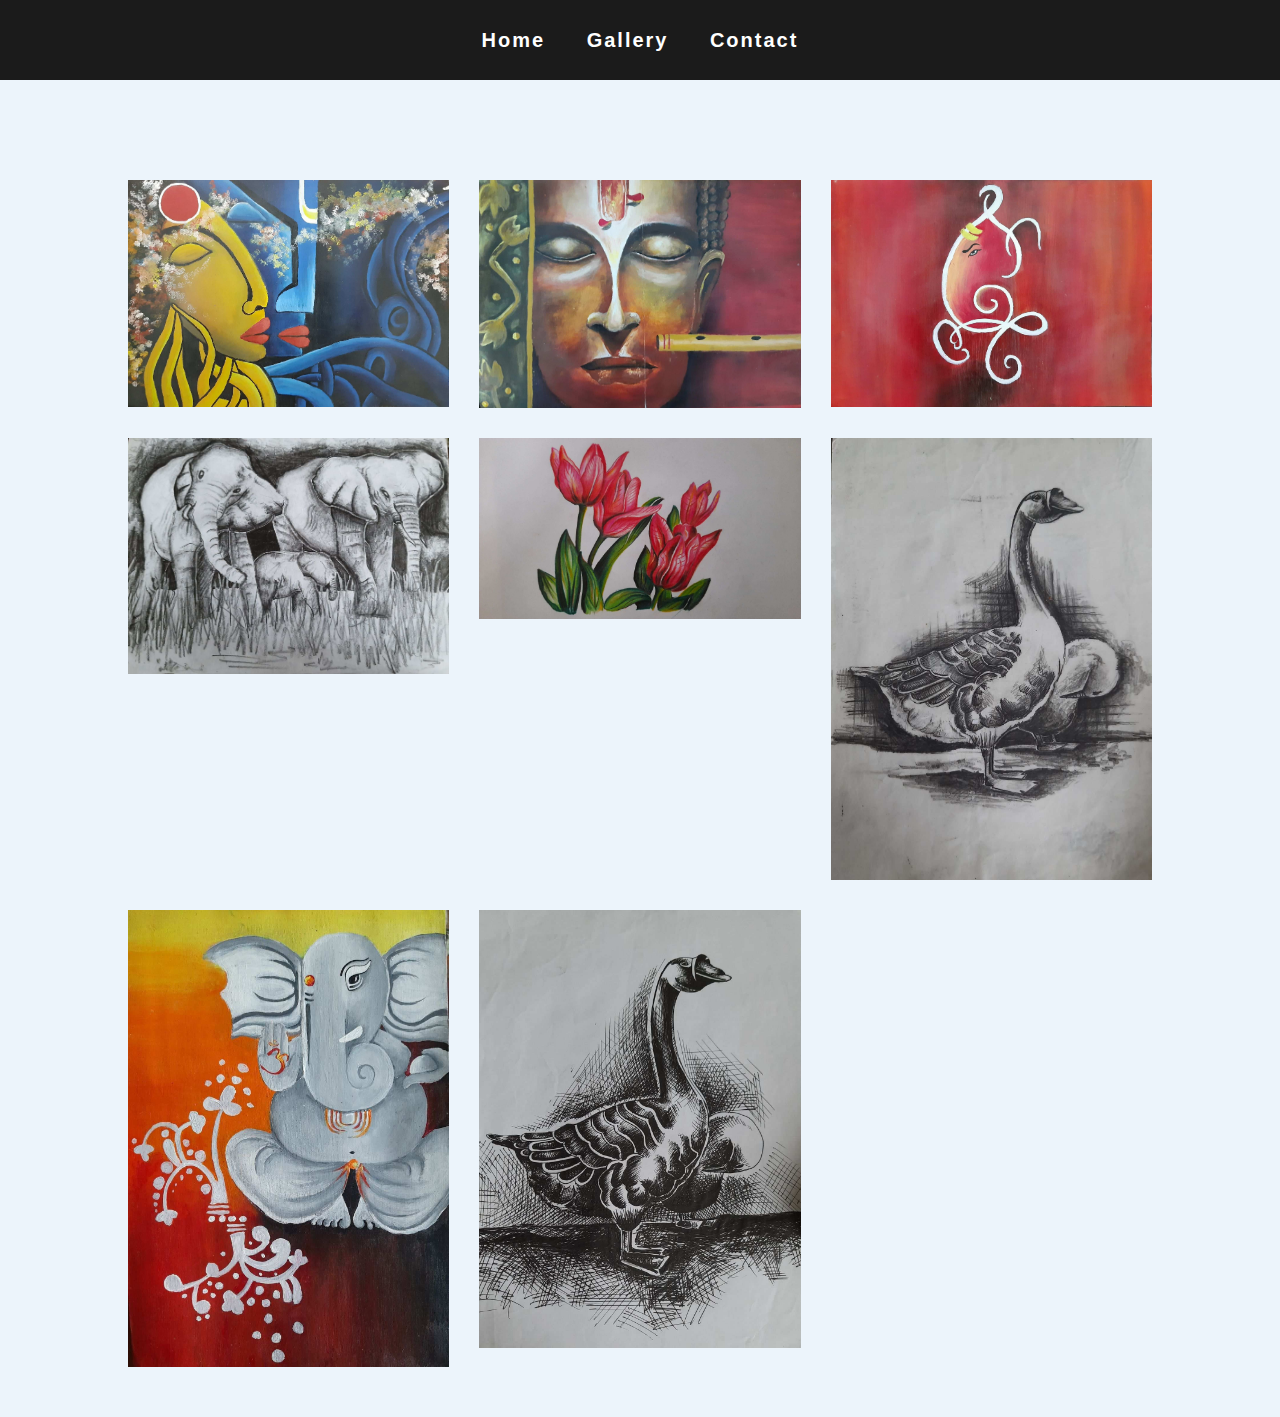
==== home.html @ 522c552e "update" ====
<html lang="en">
<head>
    <meta charset="UTF-8">
    <meta http-equiv="X-UA-Compatible" content="IE=edge">
    <meta name="viewport" content="width=device-width, initial-scale=1.0">
    <link rel="stylesheet" href="assets/css/style.css">
    <title>Gallery</title>
</head>
<body>
    <div class="banner">
        <nav class="navbar">
            <ul>
                <li><a href="">Home</a></li>
                <li><a href="">Gallery</a></li>
                <li><a href="">Contact</a></li>
            </ul>
        </nav>
    </div>
    <div class="full-img" id="fullImgBox">
        <img src="assets/images/twitter_profile(1-8-2022).png" alt="" id="fullImg">
        <span onclick="closeFullImg()">X</span>
    </div>
    <div class="img-gallery">
        <img src="assets/images/paint1.jpg" onclick="openFullImg(this.src)">
        <img src="assets/images/paint2.jpg" onclick="openFullImg(this.src)">
        <img src="assets/images/paint3.jpg" onclick="openFullImg(this.src)">
        <img src="assets/images/paint7.jpg" onclick="openFullImg(this.src)">
        <img src="assets/images/paint8.jpg" onclick="openFullImg(this.src)">
        <img src="assets/images/paint5.jpg" onclick="openFullImg(this.src)">
        <img src="assets/images/paint4.jpg" onclick="openFullImg(this.src)">
        <img src="assets/images/paint6.jpg" onclick="openFullImg(this.src)">
    </div>

<script>
    var fullImgBox = document.getElementById("fullImgBox");
    var fullImg = document.getElementById("fullImg");

    function openFullImg(pic){
        fullImgBox.style.display = "flex";
        fullImg.src = pic;
    }

    function closeFullImg() {
        fullImgBox.style.display = "none";   
    }


</script>
</body>
</html>
---- assets/css/style.css ----
*{
    margin: 0;
    padding: 0;
    font-family: sans-serif;
}
body{
    background: #ecf4fb;
}
.img-gallery{
    width: 80%;
    margin: 100px auto 50px;
    display: grid;
    grid-template-columns:repeat(auto-fit, minmax(250px, 1fr));
    grid-gap: 30px;
}
.img-gallery img{
    width: 100%;
    cursor: pointer;
}
.img-gallery img:hover{
    transform: scale(1.1);
    border-radius:20px;
    box-shadow:0 30px 20px rgb(16, 17, 29);
    transition: 0.5s;
}
.img-gallery img:not(:hover){
    transition: 0.5s;
}
.full-img{
    width: 100%;
    height:100vh;
    background: rgba(0,0,0,0.9);
    position: fixed;
    top: 0;
    left: 0;
    display: none;
    align-items: center;
    justify-content: center;
    z-index: 100;
}
.full-img img{
    width: 90%;
    max-width: 500px;
}
.full-img span{
    position: absolute;
    top: 5%;
    right: 5%;
    font-size: 30px;
    color: white;
    cursor:pointer ;
}


.banner{
    background: #1b1b1b;
    height:80px;
    top: 0;
    position: sticky;
    z-index: 100;
}
.banner .navbar{
    padding: px;
    text-align: center;
    line-height: 80px;
    letter-spacing: 2px;
    word-spacing: 15px;
}
.banner .navbar ul li{
    display: inline-block;
    align-items: center;
}
.banner .navbar ul li a{
    color: white;
    text-decoration: none;
    font-size: 20px;
    padding: 10px;
    font-weight: bold;
    border-radius: 20px;
}
.banner .navbar ul li a:hover{
    color: black;
    background: white;
}
.banner .navbar ul li a:not(:hover){
    transition: 1s;
}
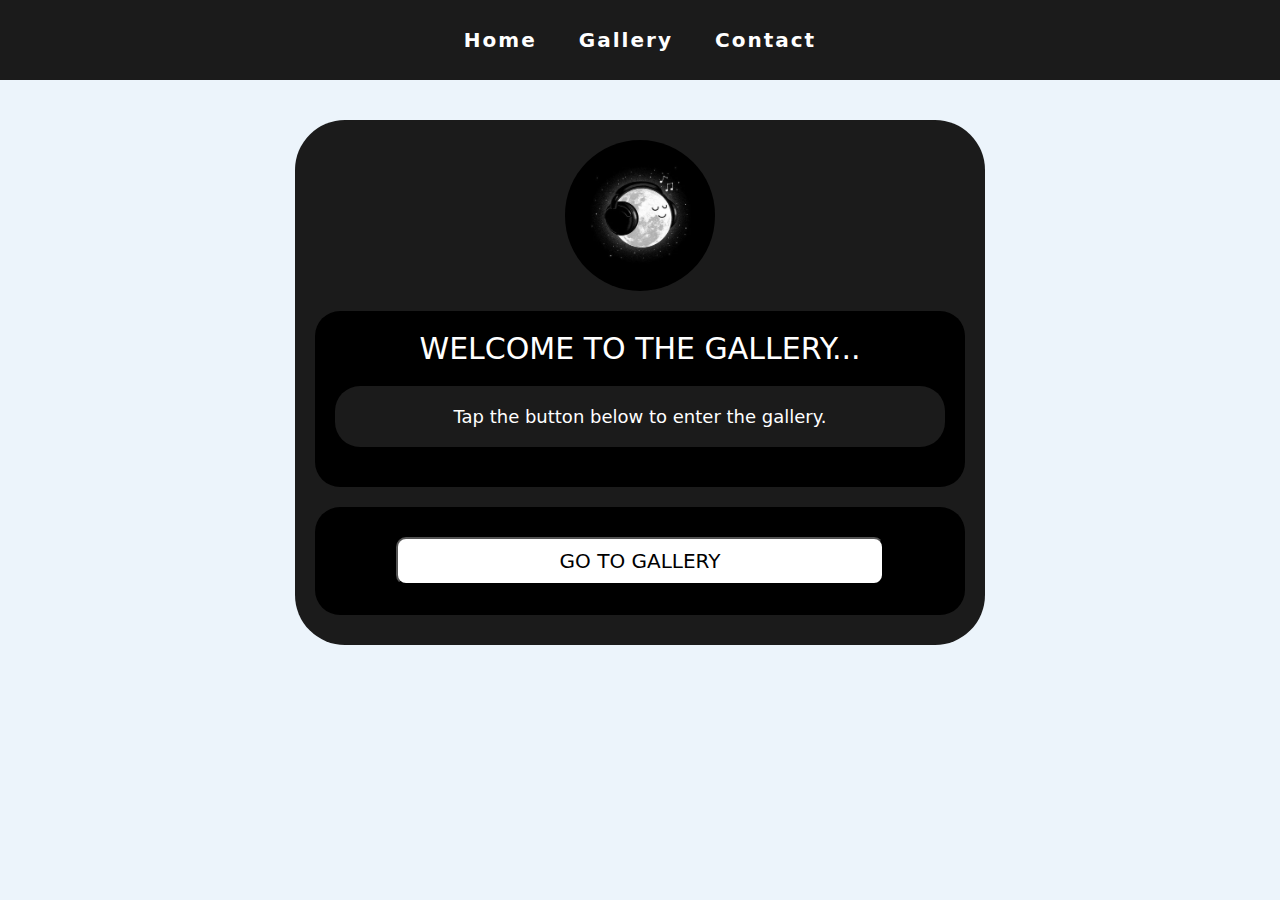
==== commit 0e21d329: "major update" ====
--- a/home.html
+++ b/home.html
@@ -7,44 +7,41 @@
     <title>Gallery</title>
 </head>
 <body>
+    <div id="preloader"></div>
     <div class="banner">
         <nav class="navbar">
             <ul>
-                <li><a href="">Home</a></li>
-                <li><a href="">Gallery</a></li>
-                <li><a href="">Contact</a></li>
+                <li><a href="home.html">Home</a></li>
+                <li><a href="gallery.html">Gallery</a></li>
+                <li><a href="contact.html">Contact</a></li>
             </ul>
         </nav>
     </div>
-    <div class="full-img" id="fullImgBox">
-        <img src="assets/images/twitter_profile(1-8-2022).png" alt="" id="fullImg">
-        <span onclick="closeFullImg()">X</span>
-    </div>
-    <div class="img-gallery">
-        <img src="assets/images/paint1.jpg" onclick="openFullImg(this.src)">
-        <img src="assets/images/paint2.jpg" onclick="openFullImg(this.src)">
-        <img src="assets/images/paint3.jpg" onclick="openFullImg(this.src)">
-        <img src="assets/images/paint7.jpg" onclick="openFullImg(this.src)">
-        <img src="assets/images/paint8.jpg" onclick="openFullImg(this.src)">
-        <img src="assets/images/paint5.jpg" onclick="openFullImg(this.src)">
-        <img src="assets/images/paint4.jpg" onclick="openFullImg(this.src)">
-        <img src="assets/images/paint6.jpg" onclick="openFullImg(this.src)">
+    <div class="btn-container-box">
+        <div class="btn-container-box-profile-box">
+            <img class="btn-container-box-profile" src="assets/images/profile_pic.png" alt="">
+        </div>
+        <div class="btn-container-box-info">
+            <h1>Welcome to the Gallery...</h1>
+            <p>
+                Tap the button below to enter the gallery.
+            </p>
+        </div>
+        <div class="gallery-btn-box">
+            <a href="gallery.html">
+                <button class="gallery-btn">Go To Gallery</button>
+            </a>
+        </div>
     </div>
 
-<script>
-    var fullImgBox = document.getElementById("fullImgBox");
-    var fullImg = document.getElementById("fullImg");
+        <!-- <div class="gallery-btn-box">
+            <a href="gallery.html">
+                <button class="gallery-btn">
+                    Go To Gallery
+                </button>
+            </a>
+        </div> -->
+<script src="assets/js/preloader.js"></script>
 
-    function openFullImg(pic){
-        fullImgBox.style.display = "flex";
-        fullImg.src = pic;
-    }
-
-    function closeFullImg() {
-        fullImgBox.style.display = "none";   
-    }
-
-
-</script>
 </body>
 </html>--- a/assets/css/style.css
+++ b/assets/css/style.css
@@ -1,10 +1,18 @@
 *{
     margin: 0;
     padding: 0;
-    font-family: sans-serif;
+    font-family: system-ui, -apple-system, BlinkMacSystemFont, 'Segoe UI', Roboto, Oxygen, Ubuntu, Cantarell, 'Open Sans', 'Helvetica Neue', sans-serif;
 }
 body{
     background: #ecf4fb;
+}
+#preloader{
+    background: black url('../images/preloader3.gif') no-repeat center center;
+    background-size: 750px;
+    height: 100vh;
+    width: 100%;
+    position: fixed;
+    z-index: 100;
 }
 .img-gallery{
     width: 80%;
@@ -19,7 +27,7 @@
 }
 .img-gallery img:hover{
     transform: scale(1.1);
-    border-radius:20px;
+    border-radius:50px;
     box-shadow:0 30px 20px rgb(16, 17, 29);
     transition: 0.5s;
 }
@@ -40,7 +48,7 @@
 }
 .full-img img{
     width: 90%;
-    max-width: 500px;
+    max-width: 550px;
 }
 .full-img span{
     position: absolute;
@@ -50,7 +58,73 @@
     color: white;
     cursor:pointer ;
 }
+.btn-container-box{
+    background: #1b1b1b;
+    height: max-content;
+    width: 85%;
+    max-width: 650px;
+    margin: 40px auto 0 auto;
+    border-radius:50px;
+    padding: 20px;
+}
+.btn-container-box-profile{
+    width: 100%;
+    border-radius: 100px;
+}
 
+.btn-container-box-profile-box{
+    width: 150px;
+    margin-left: auto;
+    margin-right: auto;
+}
+.btn-container-box-info{
+    background: black;
+    margin: 20px 0 20px 0;
+    border-radius: 25px;
+    padding: 20px;
+    color: white;
+    text-align: center;
+}
+.btn-container-box-info h1{
+    font-weight: 500;
+    font-size: 30px;
+    text-transform: uppercase;
+}
+.btn-container-box-info p{
+    padding: 20px;
+    font-size: 18px;
+    border-radius: 25px;
+    background: #1b1b1b;
+    margin: 20px 0px 20px 0px;
+}
+
+.gallery-btn-box{
+    background: black;
+    margin: 10px auto 10px auto;
+    padding: 20px;
+    border-radius: 25px;
+    text-align: center;
+}
+.gallery-btn{
+    margin: 10px auto 10px auto;
+    padding: 10px;
+    width: 80%;
+    color:black;
+    text-transform: uppercase;
+    font-size: 20px;
+    background: white;
+    border-radius: 10px;
+    text-align: center;
+}
+.gallery-btn:hover{
+    letter-spacing:5px;
+    transition: 0.5s;
+    background: grey;
+    color: white;
+}
+.gallery-btn:not(:hover){
+    transition: 0.5s;
+}
 
 .banner{
     background: #1b1b1b;
